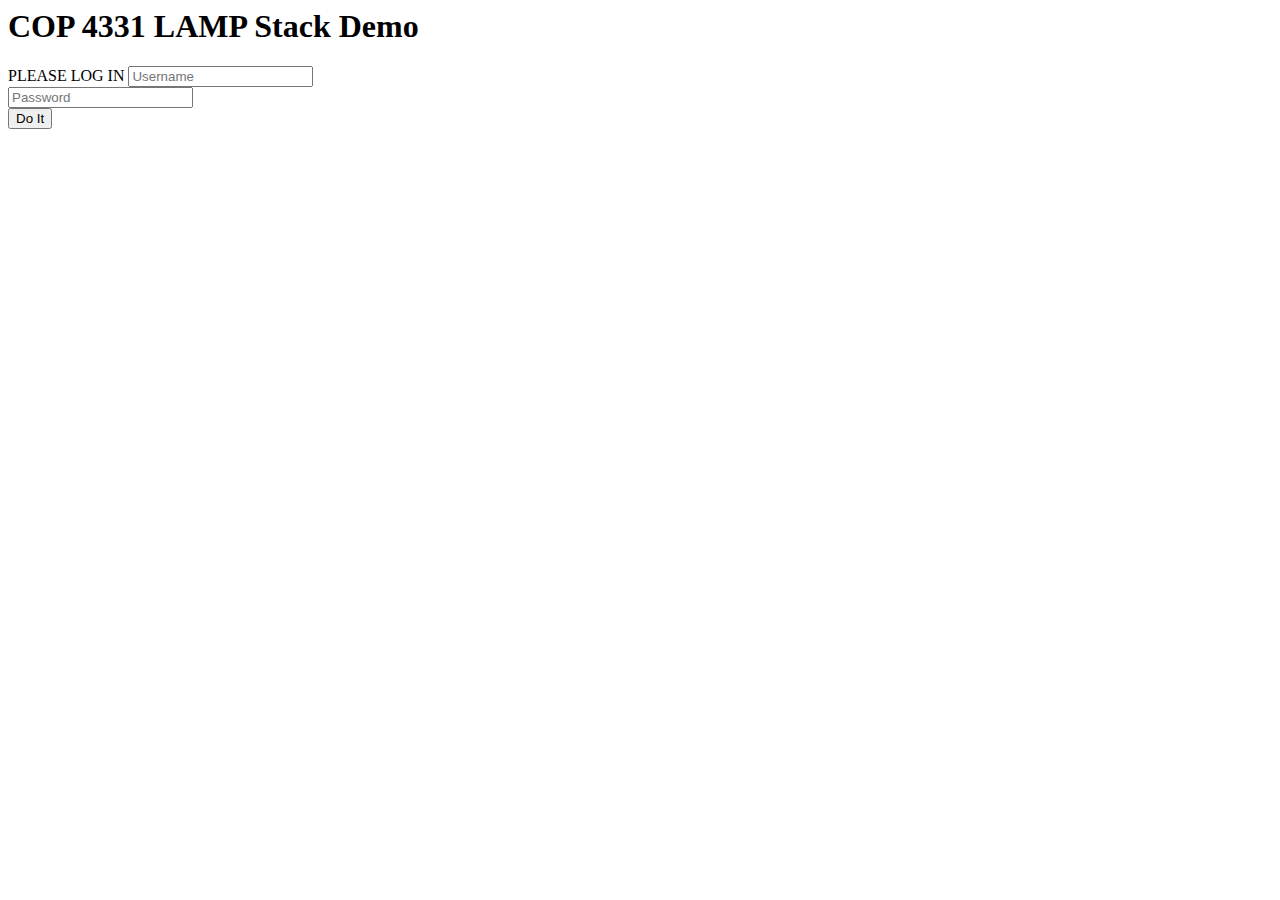
==== index.html @ 49a8f76b "Move files to root" ====
<html>
<head>
	<title>COP 4331 LAMP Stack Demo</title>
	<script type="text/javascript" src="js/md5.js"></script>
	<script type="text/javascript" src="js/code.js"></script>
    <link href="css/styles.css" rel="stylesheet">	
    <link href="https://fonts.googleapis.com/css?family=Ubuntu" rel="stylesheet">
</head>
<body>

<h1 id="title">COP 4331 LAMP Stack Demo</h1>

<div id="loginDiv">
	<span id="inner-title">PLEASE LOG IN</span>
	<input type="text" id="loginName" placeholder="Username" /><br />
	<input type="password" id="loginPassword" placeholder="Password"/><br />
	<button type="button" id="loginButton" class="buttons" onclick="doLogin();"> Do It </button>
	<span id="loginResult"></span>
</div>

</body>
</html>
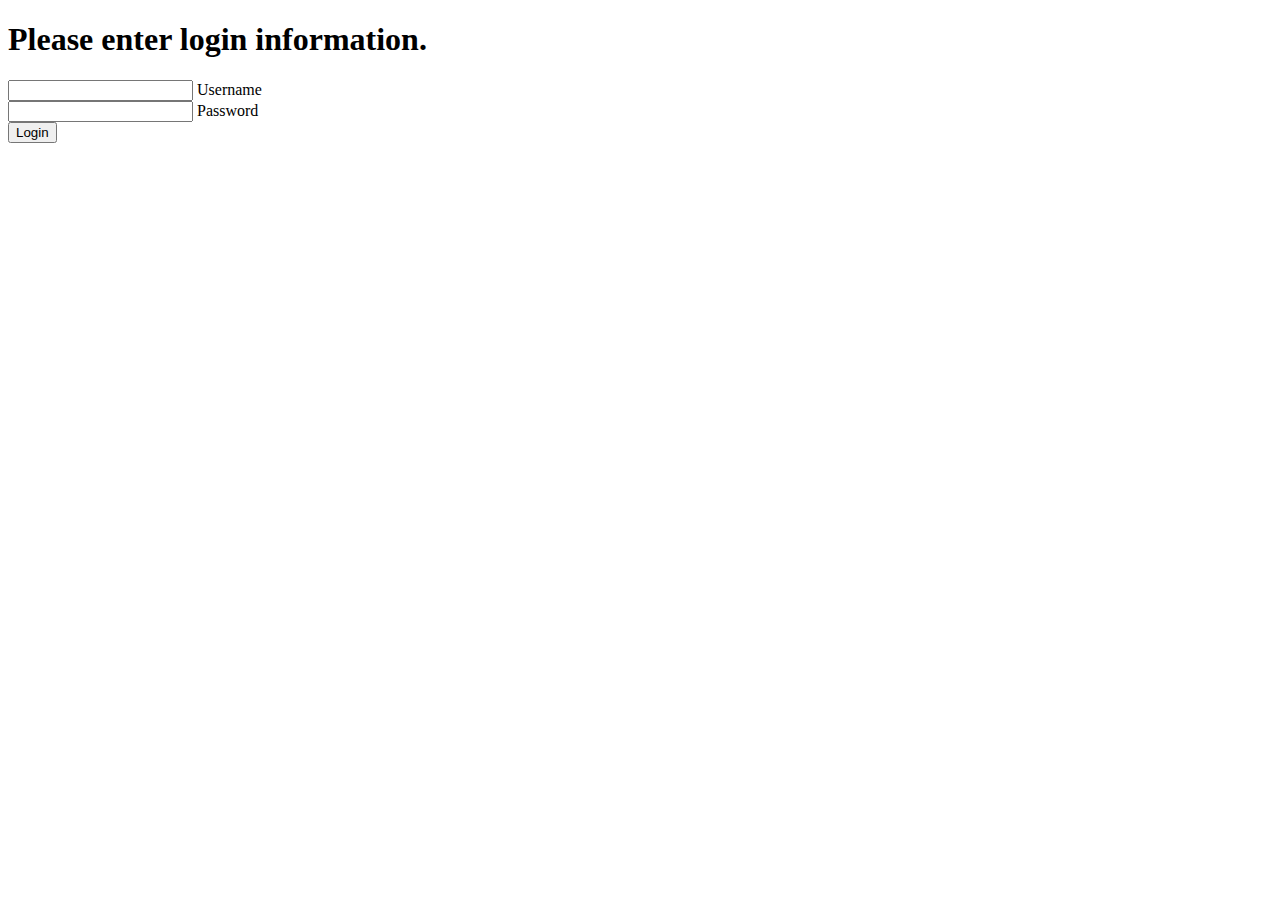
==== commit f3c8e098: "Update index.html" ====
--- a/index.html
+++ b/index.html
@@ -1,22 +1,30 @@
-<html>
-<head>
-	<title>COP 4331 LAMP Stack Demo</title>
-	<script type="text/javascript" src="js/md5.js"></script>
-	<script type="text/javascript" src="js/code.js"></script>
-    <link href="css/styles.css" rel="stylesheet">	
-    <link href="https://fonts.googleapis.com/css?family=Ubuntu" rel="stylesheet">
-</head>
-<body>
+<!DOCTYPE html>
 
-<h1 id="title">COP 4331 LAMP Stack Demo</h1>
+<html lang="en" dir="ltr">
+  <head>
+    <meta charset="utf-8">
+    <title>E</title>
+    <link rel="stylesheet" href="style.css">
+  </head>
+  <body>
+    <div class="center">
+      <h1>Please enter login information.</h1>
+      <form method="post">
+        <div class="txt_field">
+          <input type="text" required>
+          <span></span>
+          <label>Username</label>
+        </div>
+        <div class="txt_field">
+          <input type="password" required>
+          <span></span>
+          <label>Password</label>
+        </div>
+        <input type="submit" value="Login">
+        </div>
+      </form>
+    </div>
 
-<div id="loginDiv">
-	<span id="inner-title">PLEASE LOG IN</span>
-	<input type="text" id="loginName" placeholder="Username" /><br />
-	<input type="password" id="loginPassword" placeholder="Password"/><br />
-	<button type="button" id="loginButton" class="buttons" onclick="doLogin();"> Do It </button>
-	<span id="loginResult"></span>
-</div>
+  </body>
+</html>
 
-</body>
-</html>
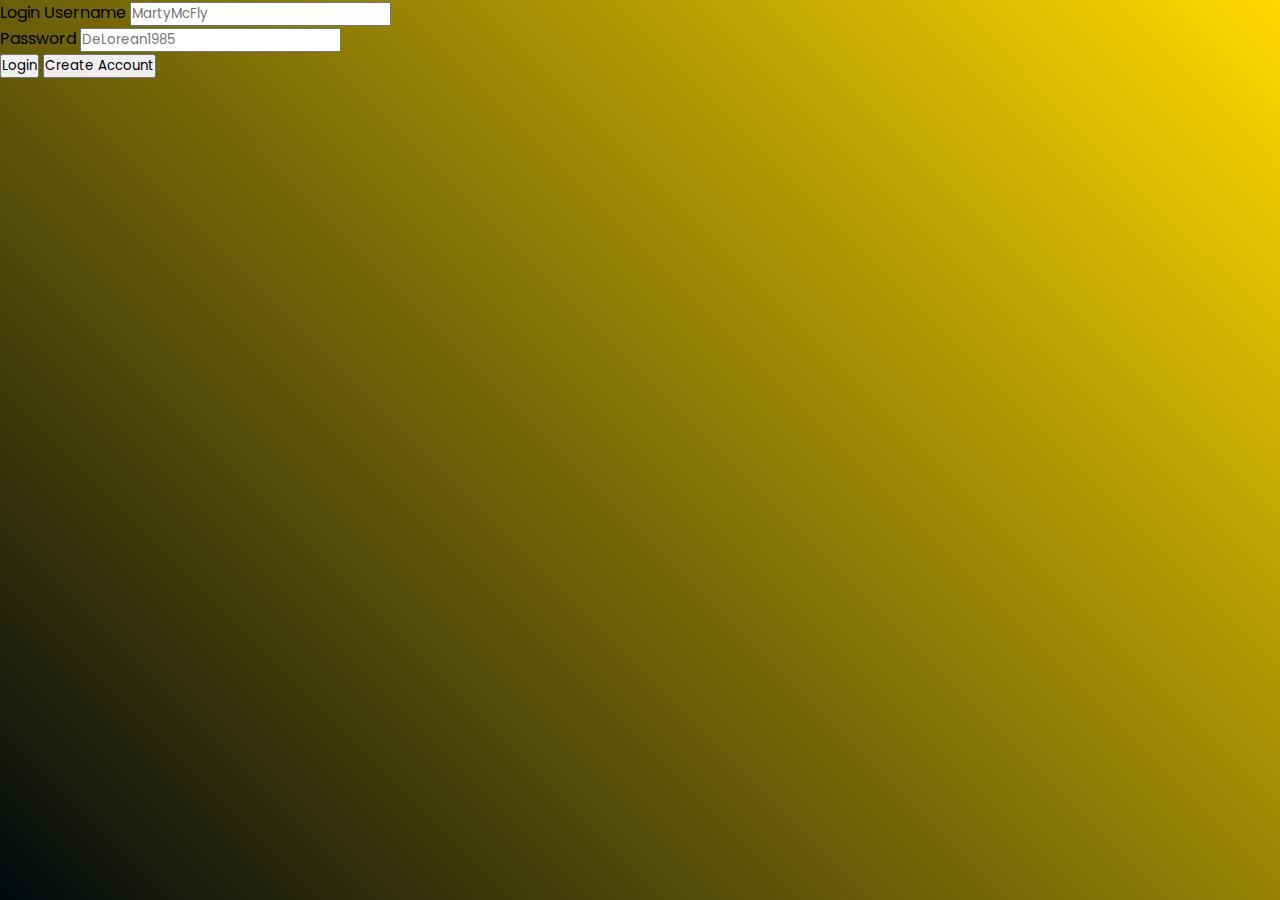
==== commit d1afae65: "Update index.html" ====
--- a/index.html
+++ b/index.html
@@ -1,30 +1,26 @@
 <!DOCTYPE html>
 
-<html lang="en" dir="ltr">
+<html>
   <head>
-    <meta charset="utf-8">
-    <title>E</title>
-    <link rel="stylesheet" href="style.css">
+    <title>Login</title>
+    <script type="text/javascript" src="js/code.js"></script>
+    <link href="css/style.css" rel="stylesheet">
   </head>
   <body>
-    <div class="center">
-      <h1>Please enter login information.</h1>
-      <form method="post">
-        <div class="txt_field">
-          <input type="text" required>
-          <span></span>
-          <label>Username</label>
-        </div>
-        <div class="txt_field">
-          <input type="password" required>
-          <span></span>
-          <label>Password</label>
-        </div>
-        <input type="submit" value="Login">
-        </div>
-      </form>
-    </div>
-
+  
+<div id="loginDiv">
+	<span id="inner-title">Login</span>
+  <label for="username">Username</label>
+	<input type="text" id="loginName" placeholder="MartyMcFly" /><br />
+	<label for="password">Password</label>
+  <input type="password" id="loginPassword" placeholder="DeLorean1985"/><br />
+	<button type="button" id="loginButton" class="buttons" onclick="doLogin();"> Login </button>
+  
+  
+	<button type="button" id="registerButton" class="buttons" onclick="register();"> Create Account </button>
+	<span id="loginResult"></span>
+ 
+</div>
   </body>
 </html>
 
--- a/css/style.css
+++ b/css/style.css
@@ -0,0 +1,114 @@
+@import url('https://fonts.googleapis.com/css2?family=Noto+Sans:wght@700&family=Poppins:wght@400;500;600&display=swap');
+*{
+  margin: 0;
+  padding: 0;
+  box-sizing: border-box;
+  font-family: "Poppins", sans-serif;
+}
+body{
+  margin: 0;
+  padding: 0;
+  background: linear-gradient(45deg,#02090e, #ffd900);
+  height: 100vh;
+  overflow: hidden;
+}
+.center{
+  position: absolute;
+  top: 50%;
+  left: 50%;
+  transform: translate(-50%, -50%);
+  height: 350px;
+  width: 550px;
+  background: white;
+  border-radius: 7px;
+  box-shadow: 10px 10px 15px rgba(255, 255, 255, 0.05);
+}
+.center h1{
+  text-align: center;
+  padding: 20px 0;
+  border-bottom: 1px solid silver;
+}
+.center form{
+  padding: 0 40px;
+  box-sizing: border-box;
+}
+form .txt_field{
+  position: relative;
+  border-bottom: 2px solid #adadad;
+  margin: 30px 0;
+}
+.txt_field input{
+  width: 100%;
+  padding: 0 5px;
+  height: 40px;
+  font-size: 16px;
+  border: none;
+  background: none;
+  outline: none;
+}
+.txt_field label{
+  position: absolute;
+  top: 50%;
+  left: 5px;
+  color: #adadad;
+  transform: translateY(-50%);
+  font-size: 16px;
+  pointer-events: none;
+  transition: .5s;
+}
+.txt_field span::before{
+  content: '';
+  position: absolute;
+  top: 40px;
+  left: 0;
+  width: 0%;
+  height: 2px;
+  background: #000000;
+  transition: .5s;
+}
+.txt_field input:focus ~ label,
+.txt_field input:valid ~ label{
+  top: -5px;
+  color: #000000d8;
+}
+.txt_field input:focus ~ span::before,
+.txt_field input:valid ~ span::before{
+  width: 100%;
+}
+.pass{
+  margin: -5px 0 20px 5px;
+  color: #a6a6a6;
+  cursor: pointer;
+}
+.pass:hover{
+  text-decoration: underline;
+}
+input[type="submit"]{
+  width: 100%;
+  height: 50px;
+  border: 1px solid;
+  background: #000000;
+  border-radius: 7px;
+  font-size: 18px;
+  color: #e9f4fb;
+  font-weight: 700;
+  cursor: pointer;
+  outline: none;
+}
+input[type="submit"]:hover{
+  border-color: #2691d9;
+  transition: .5s;
+}
+.signup_link{
+  margin: 30px 0;
+  text-align: center;
+  font-size: 16px;
+  color: #666666;
+}
+.signup_link a{
+  color: #2691d9;
+  text-decoration: none;
+}
+.signup_link a:hover{
+  text-decoration: underline;
+}
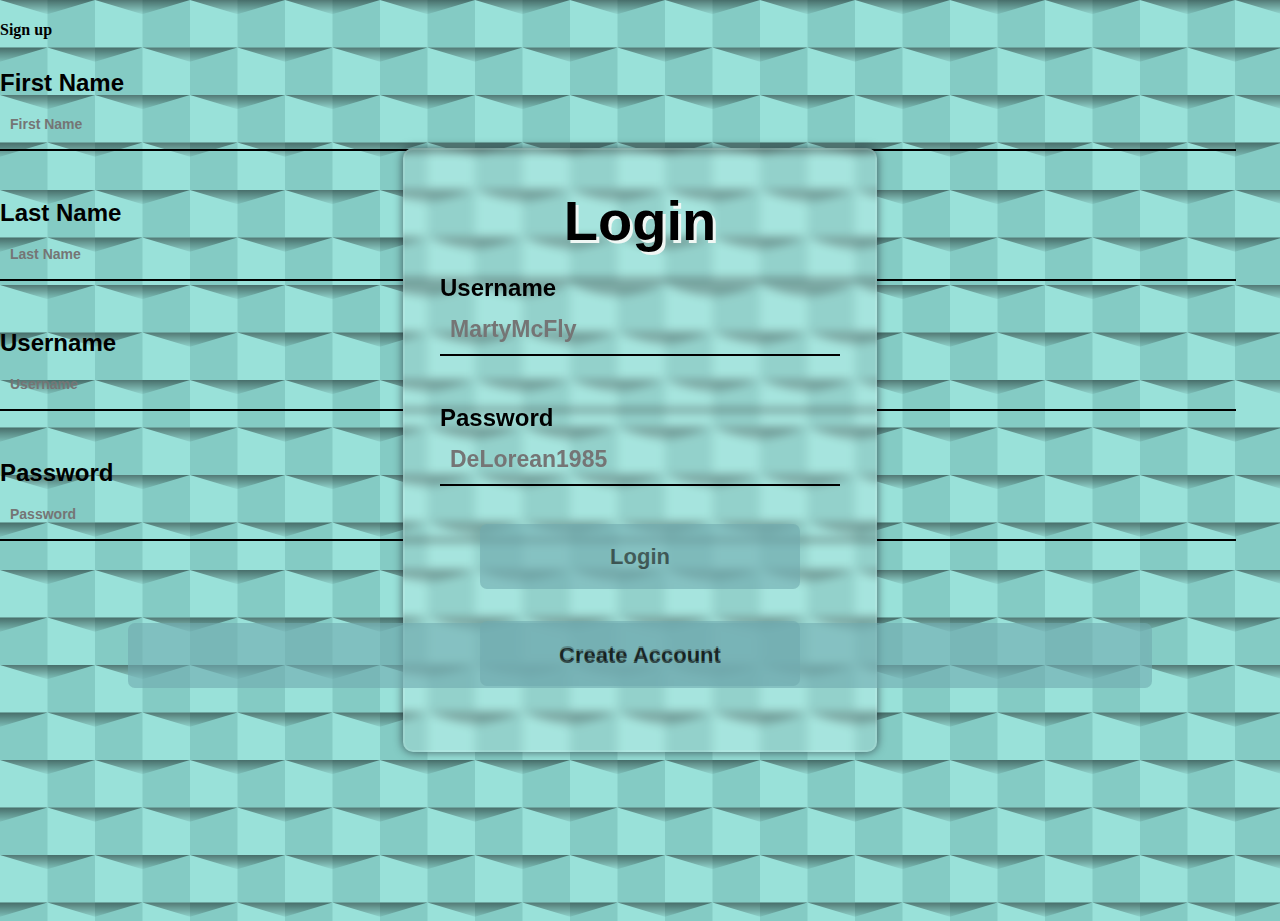
==== commit 873ea362: "Update index.html" ====
--- a/index.html
+++ b/index.html
@@ -15,12 +15,55 @@
 	<label for="password">Password</label>
   <input type="password" id="loginPassword" placeholder="DeLorean1985"/><br />
 	<button type="button" id="loginButton" class="buttons" onclick="doLogin();"> Login </button>
-  
-  
-	<button type="button" id="registerButton" class="buttons" onclick="register();"> Create Account </button>
-	<span id="loginResult"></span>
- 
+  <button type="button" id="registerButton" class="buttons" onclick=""> Create Account </button>
+  <span id="loginResult"></span>
+</div>
+
+
+<div class="modal fade" id="modalRegisterForm" tabindex="-1" role="dialog" aria-labelledby="myModalLabel"
+  aria-hidden="true">
+  <div class="modal-dialog" role="document">
+    <div class="modal-content">
+      <div class="modal-header text-center">
+        <h4 class="modal-title w-100 font-weight-bold">Sign up</h4>
+      </div>
+        
+        
+        <div class="modal-body mx-3">
+        <div class="md-form mb-5">
+          <i class="fas fa-user prefix grey-text"></i>
+          <label data-error="wrong" data-success="right" for="orangeForm-name">First Name</label>
+          <input type="text" id="firstName" placeholder="First Name" /><br />
+        </div>
+        
+        <div class="modal-body mx-3"> 
+        <div class="md-form mb-5">
+          <i class="fas fa-user prefix grey-text"></i>
+          <label data-error="wrong" data-success="right" for="orangeForm-name">Last Name</label>
+          <input type="text" id="lastName" placeholder="Last Name" /><br />
+        </div>
+      
+       <div class="modal-body mx-3">
+        <div class="md-form mb-5">
+          <i class="fas fa-user prefix grey-text"></i>
+          <label data-error="wrong" data-success="right" for="orangeForm-name">Username</label>
+          <input type="text" id="registerName" placeholder="Username" /><br />
+        </div>
+        
+
+        <div class="md-form mb-4">
+          <i class="fas fa-lock prefix grey-text"></i>
+          <label data-error="wrong" data-success="right" for="orangeForm-pass">Password</label>
+          <input type="password" id="registerPassword" placeholder="Password"/><br />
+        </div>
+
+      </div>
+      <div class="modal-footer d-flex justify-content-center">
+        <button type="button" id="registerButton" class="buttons" onclick="register();"> Create Account </button>
+        <span id="registerResult"></span>
+      </div>
+    </div>
+  </div>
 </div>
   </body>
 </html>
-
--- a/css/style.css
+++ b/css/style.css
@@ -1,92 +1,191 @@
-@import url('https://fonts.googleapis.com/css2?family=Noto+Sans:wght@700&family=Poppins:wght@400;500;600&display=swap');
-*{
+body 
+{
   margin: 0;
   padding: 0;
-  box-sizing: border-box;
-  font-family: "Poppins", sans-serif;
-}
-body{
-  margin: 0;
-  padding: 0;
-  background: linear-gradient(45deg,#02090e, #ffd900);
+  background-color: #99E1D9;
+  background-image: url("data:image/svg+xml,%3Csvg xmlns='http://www.w3.org/2000/svg' width='95' height='95' viewBox='0 0 200 200'%3E%3Cdefs%3E%3ClinearGradient id='a' gradientUnits='userSpaceOnUse' x1='100' y1='33' x2='100' y2='-3'%3E%3Cstop offset='0' stop-color='%23000' stop-opacity='0'/%3E%3Cstop offset='1' stop-color='%23000' stop-opacity='1'/%3E%3C/linearGradient%3E%3ClinearGradient id='b' gradientUnits='userSpaceOnUse' x1='100' y1='135' x2='100' y2='97'%3E%3Cstop offset='0' stop-color='%23000' stop-opacity='0'/%3E%3Cstop offset='1' stop-color='%23000' stop-opacity='1'/%3E%3C/linearGradient%3E%3C/defs%3E%3Cg fill='%2376bdb6' fill-opacity='0.6'%3E%3Crect x='100' width='100' height='100'/%3E%3Crect y='100' width='100' height='100'/%3E%3C/g%3E%3Cg fill-opacity='0.5'%3E%3Cpolygon fill='url(%23a)' points='100 30 0 0 200 0'/%3E%3Cpolygon fill='url(%23b)' points='100 100 0 130 0 100 200 100 200 130'/%3E%3C/g%3E%3C/svg%3E");
   height: 100vh;
   overflow: hidden;
 }
-.center{
+
+#title 
+{
+    font-size: 40px;
+    width: 100%;
+    margin: 1% 1%;
+    text-align: center;
+    font-family: "Poppins", sans-serif;
+    color: #FFFFFF;
+}
+
+#loginDiv
+{
+  height: 500px;
+  width: 400px;
+  background-color: rgba(255,255,255,0.13);
   position: absolute;
+  transform: translate(-50%,-50%);
   top: 50%;
   left: 50%;
-  transform: translate(-50%, -50%);
-  height: 350px;
-  width: 550px;
-  background: white;
+  border-radius: 10px;
+  backdrop-filter: blur(5px);
+  border: 2px solid rgba(255,255,255,0.1);
+  box-shadow: 0 0 10px rgba(8,7,16,0.6);
+  padding: 50px 35px;
+}
+
+#loggedInDiv
+{
+    font-size: 15px;
+    width: 17%;
+    margin-left: 71.5%;
+    padding: 0px;
+    background-color: #FFFFFF;
+}
+
+#accessUIDiv
+{
+    font-size: 30px;
+    width: 70%;
+    margin-left: 15%;
+    padding: 25px;
+    background-color: #000000;
+}
+
+.buttons
+{
+  width: 80%;
+  height: 65px;
+  border: none;
+  margin-left: 10%;
+  margin-top: 5%;
+  margin-bottom: 3%;
+  background: #70abaf;
   border-radius: 7px;
-  box-shadow: 10px 10px 15px rgba(255, 255, 255, 0.05);
-}
-.center h1{
-  text-align: center;
-  padding: 20px 0;
-  border-bottom: 1px solid silver;
-}
-.center form{
-  padding: 0 40px;
-  box-sizing: border-box;
-}
-form .txt_field{
-  position: relative;
-  border-bottom: 2px solid #adadad;
-  margin: 30px 0;
-}
-.txt_field input{
-  width: 100%;
-  padding: 0 5px;
-  height: 40px;
+  font-size: 22px;
+  color: #000000;
+  font-weight: bold;
+  cursor: pointer;
+  outline: none;
+  opacity: 0.6;
+  transition: 0.3s;
+}
+
+.buttons:hover{
+  opacity: 1;
+  transition: .5s;
+}
+
+#loginName
+{
+	font-size: 23px;
+}
+#loginPassword
+{
+	font-size: 23px;
+}
+#searchText
+{
+	font-size: 30px;
+}
+#colorText
+{
+	font-size: 30px;
+}
+#accountText
+{
   font-size: 16px;
+}
+#passwordText
+{
+  font-size: 16px;
+}
+
+label {
+  display: block;
+  margin-top: 30px;
+  margin-bottom: 2px;
+  font-size: 24px;
+  font-weight: bold;
+  font-family: "Poppins", sans-serif;
+}
+
+input[type="text"]{
   border: none;
-  background: none;
-  outline: none;
-}
-.txt_field label{
-  position: absolute;
-  top: 50%;
-  left: 5px;
-  color: #adadad;
-  transform: translateY(-50%);
-  font-size: 16px;
-  pointer-events: none;
-  transition: .5s;
-}
-.txt_field span::before{
-  content: '';
-  position: absolute;
-  top: 40px;
-  left: 0;
-  width: 0%;
-  height: 2px;
-  background: #000000;
-  transition: .5s;
-}
-.txt_field input:focus ~ label,
-.txt_field input:valid ~ label{
-  top: -5px;
-  color: #000000d8;
-}
-.txt_field input:focus ~ span::before,
-.txt_field input:valid ~ span::before{
-  width: 100%;
-}
-.pass{
-  margin: -5px 0 20px 5px;
-  color: #a6a6a6;
-  cursor: pointer;
-}
-.pass:hover{
-  text-decoration: underline;
-}
-input[type="submit"]{
-  width: 100%;
+  border-bottom: 2px solid black;
+  display: block;
+  height: 50px;
+  width: 95%;
+  background-color: transparent;
+  padding: 0 10px;
+  margin-top: 0px;
+  font-size: 14px;
+  font-weight: bold;
+  font-family: "Poppins", sans-serif;
+}
+
+input[type="password"]{
+  border: none;
+  border-bottom: 2px solid black;
+  display: block;
+  height: 50px;
+  width: 95%;
+  background-color: transparent;
+  padding: 0 10px;
+  margin-top: 0px;
+  font-size: 14px;
+  font-weight: bold;
+  font-family: "Poppins", sans-serif;
+}
+
+#inner-title{
+    display: inline-block;
+    font-size: 56px;
+    font-weight: bold;
+    line-height: 42px;
+    text-align: center;
+    text-shadow: 3px 3px #f0f7f4;
+    width: 90%;
+    margin-left: 5%;
+    margin-bottom: 0%;
+    font-family: "Poppins", sans-serif;
+    color: #000000;
+}
+
+#register-title{
+    display: inline-block;
+    font-size: 1.5em;
+    width: 40%;
+    text-align: center;
+    margin-left: 5%;
+    margin-bottom: 2%;
+    font-family: "Poppins", sans-serif;
+    color: #000000;
+}
+
+#loginResult{
+    display: inline-block;
+    font-size: 0.8em;
+    width: 90%;
+    text-align: center;
+    margin-left: 5%;
+    margin-bottom: 2%;
+    font-family: "Poppins", sans-serif;
+    color: #95060a;
+}
+
+#userName{
+    display: inline-block;
+    width: 80%;
+    margin-left: 10%;
+    text-align: center;
+}
+
+#logoutButton{
+  width: 60%;
   height: 50px;
   border: 1px solid;
+  margin-left: 20%;
   background: #000000;
   border-radius: 7px;
   font-size: 18px;
@@ -95,20 +194,27 @@
   cursor: pointer;
   outline: none;
 }
-input[type="submit"]:hover{
-  border-color: #2691d9;
-  transition: .5s;
-}
-.signup_link{
-  margin: 30px 0;
-  text-align: center;
-  font-size: 16px;
-  color: #666666;
-}
-.signup_link a{
-  color: #2691d9;
-  text-decoration: none;
-}
-.signup_link a:hover{
-  text-decoration: underline;
-}
+
+select{
+    width: 30%;
+    margin-left: 35%;
+    margin-top: 2%;
+    font-size: 0.75em;
+    font-family: "Poppins", sans-serif;
+}
+
+#contactSearchResult{
+    color: #9f00bf;
+}
+
+#contactAddResult{
+    display: inline-block;
+    font-size: 0.8em;
+    width: 90%;
+    text-align: center;
+    margin-left: 5%;
+    margin-top: 2%;
+    margin-bottom: 1%;
+    font-family: "Poppins", sans-serif;
+    color: #95060a;
+}
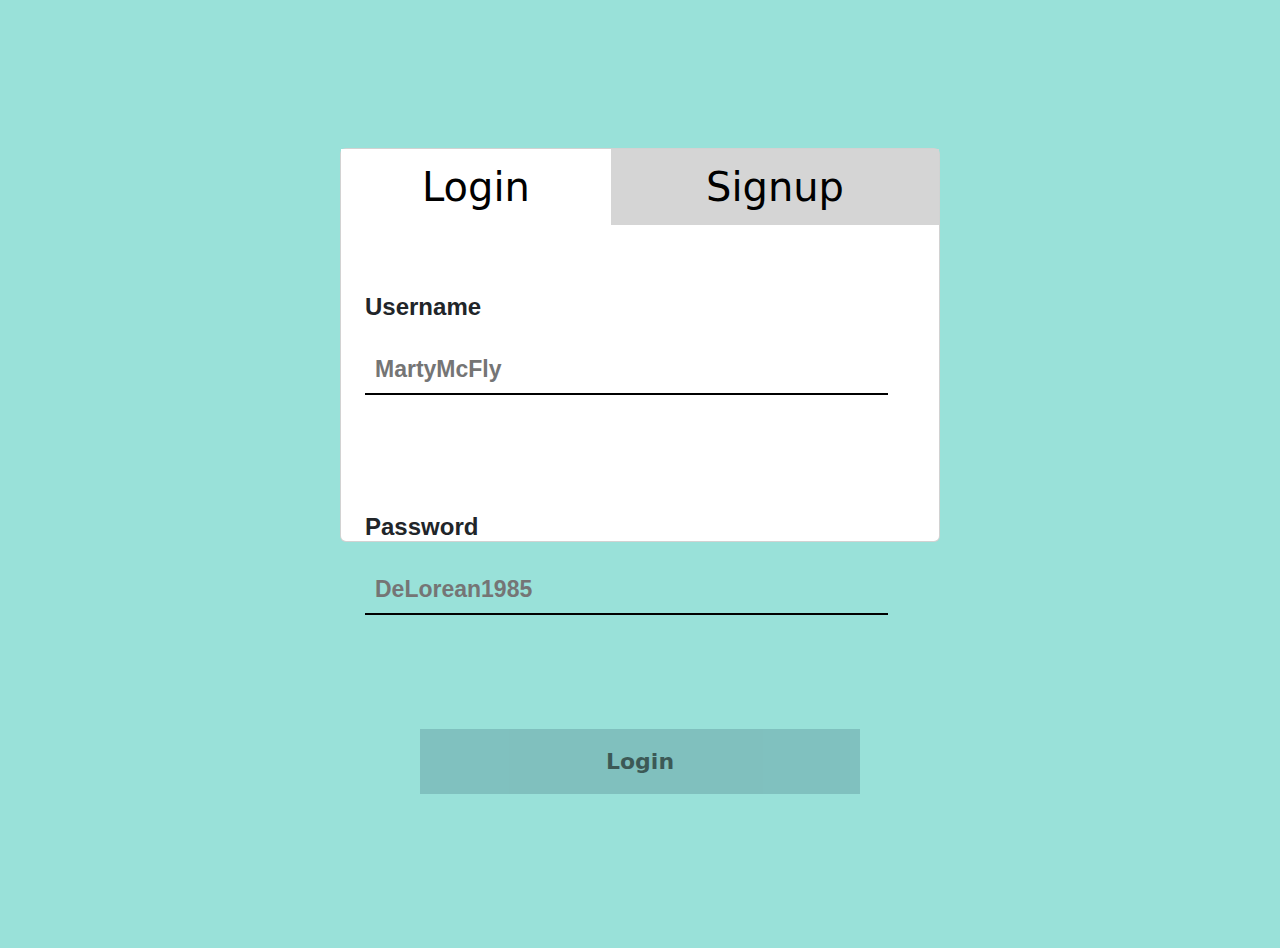
==== commit 682bf208: "layout changes" ====
--- a/index.html
+++ b/index.html
@@ -4,9 +4,23 @@
   <head>
     <title>Login</title>
     <script type="text/javascript" src="js/code.js"></script>
+    <!-- CSS only -->
+    <link href="https://cdn.jsdelivr.net/npm/bootstrap@5.2.0-beta1/dist/css/bootstrap.min.css" rel="stylesheet" integrity="sha384-0evHe/X+R7YkIZDRvuzKMRqM+OrBnVFBL6DOitfPri4tjfHxaWutUpFmBp4vmVor" crossorigin="anonymous">
     <link href="css/style.css" rel="stylesheet">
+    <link href="https://cdn.jsdelivr.net/npm/bootstrap@5.0.0-alpha1/dist/css/bootstrap.min.css" rel="stylesheet">
+    <script type='text/javascript' src="https://cdnjs.cloudflare.com/ajax/libs/jquery/3.2.1/jquery.min.js"></script>
+    <link href="https://cdn.jsdelivr.net/npm/bootstrap@5.0.0-alpha1/dist/css/bootstrap.min.css" rel="stylesheet">
   </head>
   <body>
+  
+  
+  <!--
+  
+  
+<div id="buttonDiv">
+  <button type="button" id="loginButton" class="button2" onclick="showDiv2()"> Login </button>
+  <button type="button" id="registerButton" class="button3" onclick="showDiv()"> Create Account </button>
+</div>  
   
 <div id="loginDiv">
 	<span id="inner-title">Login</span>
@@ -15,17 +29,18 @@
 	<label for="password">Password</label>
   <input type="password" id="loginPassword" placeholder="DeLorean1985"/><br />
 	<button type="button" id="loginButton" class="buttons" onclick="doLogin();"> Login </button>
-  <button type="button" id="registerButton" class="buttons" onclick=""> Create Account </button>
+
   <span id="loginResult"></span>
 </div>
 
 
+
 <div class="modal fade" id="modalRegisterForm" tabindex="-1" role="dialog" aria-labelledby="myModalLabel"
-  aria-hidden="true">
+  aria-hidden="true" style="display:none;">
   <div class="modal-dialog" role="document">
     <div class="modal-content">
       <div class="modal-header text-center">
-        <h4 class="modal-title w-100 font-weight-bold">Sign up</h4>
+        <span id="inner-title">Sign Up</span>
       </div>
         
         
@@ -65,5 +80,99 @@
     </div>
   </div>
 </div>
+
+
+-->
+
+<div class="d-flex justify-content-center align-items-center mt-5">
+
+
+        <div class="card">
+
+            <ul class="nav nav-pills mb-3" id="pills-tab" role="tablist">
+                <li class="nav-item text-center">
+                  <a class="nav-link active btl" id="pills-home-tab" data-toggle="pill" href="#pills-home" role="tab" aria-controls="pills-home" aria-selected="true">Login</a>
+                </li>
+                <li class="nav-item text-center">
+                  <a class="nav-link btr" id="pills-profile-tab" data-toggle="pill" href="#pills-profile" role="tab" aria-controls="pills-profile" aria-selected="false">Signup</a>
+                </li>
+               
+              </ul>
+              <div class="tab-content" id="pills-tabContent">
+                <div class="tab-pane fade show active" id="pills-home" role="tabpanel" aria-labelledby="pills-home-tab">
+                  
+                  <div class="form px-4 pt-5">
+
+
+                    <label for="username">Username</label>
+                  	<input type="logintext" id="loginName" placeholder="MartyMcFly" /><br />
+                  	<label for="password">Password</label>
+                    <input type="password" id="loginPassword" placeholder="DeLorean1985"/><br />
+                  	<button type="button" id="loginButton" class="loginbutton" onclick="doLogin();"> Login </button>
+                  
+                    <span id="loginResult"></span>
+
+                  </div>
+
+
+
+                </div>
+                <div class="tab-pane fade" id="pills-profile" role="tabpanel" aria-labelledby="pills-profile-tab">
+                  
+
+                  <div class="form px-4">
+
+                    <div class="modal-body mx-3">
+      
+                      <i class="fas fa-user prefix grey-text"></i>
+                      <label data-error="wrong" data-success="right" for="orangeForm-name">First Name</label>
+                      <input type="text" id="firstName" placeholder="First Name" /><br />
+                    
+                    
+                   
+                      <i class="fas fa-user prefix grey-text"></i>
+                      <label data-error="wrong" data-success="right" for="orangeForm-name">Last Name</label>
+                      <input type="text" id="lastName" placeholder="Last Name" /><br />
+                  
+                  
+                   
+                      <i class="fas fa-user prefix grey-text"></i>
+                      <label data-error="wrong" data-success="right" for="orangeForm-name">Username</label>
+                      <input type="text" id="registerName" placeholder="Username" /><br />
+                
+                    
+            
+                  
+                      <i class="fas fa-lock prefix grey-text"></i>
+                      <label data-error="wrong" data-success="right" for="orangeForm-pass">Password</label>
+                      <input type="password" id="registerPassword" placeholder="Password"/><br />
+      
+
+      </div>
+      <div class="modal-footer d-flex justify-content-center">
+        <button type="button" id="registerButton" class="buttons" onclick="register();"> Create Account </button>
+        <span id="registerResult"></span>
+                    
+
+                  </div>
+
+
+
+                </div>
+                
+               </div>
+            
+          
+          
+
+        </div>
+        
+
+      </div>
+
+
+
+
+<script type='text/javascript' src="https://cdn.jsdelivr.net/npm/bootstrap@5.0.0-alpha1/dist/js/bootstrap.bundle.min.js"></script>
   </body>
-</html>
+</html>--- a/css/style.css
+++ b/css/style.css
@@ -2,10 +2,14 @@
 {
   margin: 0;
   padding: 0;
-  background-color: #99E1D9;
-  background-image: url("data:image/svg+xml,%3Csvg xmlns='http://www.w3.org/2000/svg' width='95' height='95' viewBox='0 0 200 200'%3E%3Cdefs%3E%3ClinearGradient id='a' gradientUnits='userSpaceOnUse' x1='100' y1='33' x2='100' y2='-3'%3E%3Cstop offset='0' stop-color='%23000' stop-opacity='0'/%3E%3Cstop offset='1' stop-color='%23000' stop-opacity='1'/%3E%3C/linearGradient%3E%3ClinearGradient id='b' gradientUnits='userSpaceOnUse' x1='100' y1='135' x2='100' y2='97'%3E%3Cstop offset='0' stop-color='%23000' stop-opacity='0'/%3E%3Cstop offset='1' stop-color='%23000' stop-opacity='1'/%3E%3C/linearGradient%3E%3C/defs%3E%3Cg fill='%2376bdb6' fill-opacity='0.6'%3E%3Crect x='100' width='100' height='100'/%3E%3Crect y='100' width='100' height='100'/%3E%3C/g%3E%3Cg fill-opacity='0.5'%3E%3Cpolygon fill='url(%23a)' points='100 30 0 0 200 0'/%3E%3Cpolygon fill='url(%23b)' points='100 100 0 130 0 100 200 100 200 130'/%3E%3C/g%3E%3C/svg%3E");
+  background-color: #99E1D9 !important;
+  /*background-image: url("data:image/svg+xml,%3Csvg xmlns='http://www.w3.org/2000/svg' width='95' height='95' viewBox='0 0 200 200'%3E%3Cdefs%3E%3ClinearGradient id='a' gradientUnits='userSpaceOnUse' x1='100' y1='33' x2='100' y2='-3'%3E%3Cstop offset='0' stop-color='%23000' stop-opacity='0'/%3E%3Cstop offset='1' stop-color='%23000' stop-opacity='1'/%3E%3C/linearGradient%3E%3ClinearGradient id='b' gradientUnits='userSpaceOnUse' x1='100' y1='135' x2='100' y2='97'%3E%3Cstop offset='0' stop-color='%23000' stop-opacity='0'/%3E%3Cstop offset='1' stop-color='%23000' stop-opacity='1'/%3E%3C/linearGradient%3E%3C/defs%3E%3Cg fill='%2376bdb6' fill-opacity='0.6'%3E%3Crect x='100' width='100' height='100'/%3E%3Crect y='100' width='100' height='100'/%3E%3C/g%3E%3Cg fill-opacity='0.5'%3E%3Cpolygon fill='url(%23a)' points='100 30 0 0 200 0'/%3E%3Cpolygon fill='url(%23b)' points='100 100 0 130 0 100 200 100 200 130'/%3E%3C/g%3E%3C/svg%3E");*/
   height: 100vh;
   overflow: hidden;
+}
+
+a { 
+color: blue; 
 }
 
 #title 
@@ -18,38 +22,60 @@
     color: #FFFFFF;
 }
 
+#contact-page a {
+   color: red;
+}
+
 #loginDiv
 {
-  height: 500px;
+  height: 400px;
   width: 400px;
-  background-color: rgba(255,255,255,0.13);
+  background-color: rgba(255,255,255);
+  position: absolute;
+  transform: translate(-50%,-50%);
+  top: 40.6%;
+  left: 50%;
+  border-radius: 0px;
+  border: 2px solid rgba(255,255,255,0.1);
+  padding: 50px 35px;
+}
+
+#loggedInDiv
+{
+    font-size: 15px;
+    width: 16%;
+    margin-left: 80.5%;
+    padding: 0px;
+}
+
+#modalRegisterForm
+{
+  height: 650px;
+  width: 400px;
+  background-color: rgba(255,255,255);
   position: absolute;
   transform: translate(-50%,-50%);
   top: 50%;
   left: 50%;
-  border-radius: 10px;
-  backdrop-filter: blur(5px);
+  border-radius: 0px;
   border: 2px solid rgba(255,255,255,0.1);
-  box-shadow: 0 0 10px rgba(8,7,16,0.6);
+  
   padding: 50px 35px;
 }
 
-#loggedInDiv
-{
-    font-size: 15px;
-    width: 17%;
-    margin-left: 71.5%;
-    padding: 0px;
-    background-color: #FFFFFF;
-}
-
 #accessUIDiv
 {
-    font-size: 30px;
-    width: 70%;
-    margin-left: 15%;
-    padding: 25px;
-    background-color: #000000;
+  height: 800px;
+  width: 800px;
+  background-color: rgba(255,255,255);
+  position: absolute;
+  transform: translate(-50%,-50%);
+  top: 40.6%;
+  left: 50%;
+  border-radius: 0px;
+  border: 2px solid rgba(255,255,255,0.1);
+  
+  padding: 50px 35px;
 }
 
 .buttons
@@ -60,8 +86,8 @@
   margin-left: 10%;
   margin-top: 5%;
   margin-bottom: 3%;
-  background: #70abaf;
-  border-radius: 7px;
+  background: #70abad;
+  border-radius: 0px;
   font-size: 22px;
   color: #000000;
   font-weight: bold;
@@ -71,19 +97,155 @@
   transition: 0.3s;
 }
 
+
+.loginbutton
+{
+  width: 80%;
+  height: 65px;
+  border: none;
+  margin-left: 10%;
+  margin-top: 90px !important;
+  margin-bottom: 0%;
+  background: #70abad;
+  border-radius: 0px;
+  font-size: 22px;
+  color: #000000;
+  font-weight: bold;
+  cursor: pointer;
+  outline: none;
+  opacity: 0.6;
+  transition: 0.3s;
+}
+.contactbutton
+{
+  margin-left: 45px;
+  margin-right: 60px;
+  margin-top: 18px;
+  width: 240px; 
+  height: 50px;
+  border: none;
+  background: #70abad;
+  
+  font-size: 22px;
+  display: block;
+  opacity: 0.6;
+  transition: 0.3s;
+  float:left;
+}
+
+#contactList 
+{
+    font-size: 20px;
+    font-weight: bold;
+    width: 100%;
+    margin: 1% 1%;
+    text-align: left;
+    font-family: "Poppins", sans-serif;
+    color: #000000;
+}
+
+#contactSearchResult
+{
+    font-size: 20px;
+    font-weight: bold;
+    width: 100%;
+    margin: 1% 1%;
+    text-align: left;
+    font-family: "Poppins", sans-serif;
+    color: #000000;
+}
+
+#buttonDiv
+{
+  height: 875px;
+  width: 800px;
+  background-color: #99E1D9;
+  position: absolute;
+  transform: translate(-50%,-50%);
+  top: 50%;
+  left: 50%;
+  border-radius: 0px;
+  padding: 0px 0px;
+}
+
+.button2 {
+  margin-left: 163px;
+  width: 237.2px;
+  height: 65px;
+  border: none;
+  background: #FFFFFF;
+  
+  font-size: 22px;
+  display: block;
+  opacity: 0.6;
+  transition: 0.3s;
+  float:left;
+  }
+
+.button3 {
+  width: 237.2px;
+  height: 65px;
+  border: none;
+  background: #FFFFFF;
+  margin: 0 auto;
+  font-size: 22px;
+  display: block;
+  opacity: 0.6;
+  transition: 0.3s;
+  float:left;
+  }
+
+.button2:hover{
+  opacity: 1;
+  transition: .5s;
+}
+
+.button3:hover{
+  opacity: 1;
+  transition: .5s;
+}
+
+.loginbutton:hover{
+  opacity: 1;
+  transition: .5s;
+}
+
 .buttons:hover{
   opacity: 1;
   transition: .5s;
 }
 
+.contactbutton:hover{
+  opacity: 1;
+  transition: .5s;
+}
+
 #loginName
 {
+  margin-top: 18px;
 	font-size: 23px;
 }
 #loginPassword
 {
+  margin-top: 18px;
 	font-size: 23px;
 }
+#registerName
+{
+	font-size: 23px;
+}
+#registerPassword
+{
+	font-size: 23px;
+}
+#firstName
+{
+	font-size: 23px;
+}
+#lastName
+{
+	font-size: 23px;
+}
 #searchText
 {
 	font-size: 30px;
@@ -103,7 +265,7 @@
 
 label {
   display: block;
-  margin-top: 30px;
+  margin-top: 0px;
   margin-bottom: 2px;
   font-size: 24px;
   font-weight: bold;
@@ -123,6 +285,21 @@
   font-weight: bold;
   font-family: "Poppins", sans-serif;
 }
+
+input[type="logintext"]{
+  border: none;
+  border-bottom: 2px solid black;
+  display: block;
+  height: 50px;
+  width: 95%;
+  background-color: transparent;
+  padding: 0 10px;
+  margin-bottom: 90px;
+  font-size: 14px;
+  font-weight: bold;
+  font-family: "Poppins", sans-serif;
+}
+
 
 input[type="password"]{
   border: none;
@@ -182,15 +359,15 @@
 }
 
 #logoutButton{
-  width: 60%;
-  height: 50px;
+  width: 50%;
+  height: 30px;
   border: 1px solid;
-  margin-left: 20%;
+  margin-left: 26%;
   background: #000000;
   border-radius: 7px;
   font-size: 18px;
   color: #e9f4fb;
-  font-weight: 700;
+  /*font-weight: 700;*/
   cursor: pointer;
   outline: none;
 }
@@ -204,6 +381,7 @@
 }
 
 #contactSearchResult{
+    font-family: "Poppins", sans-serif;
     color: #9f00bf;
 }
 
@@ -218,3 +396,167 @@
     font-family: "Poppins", sans-serif;
     color: #95060a;
 }
+
+form.example input[type=text] {
+  padding: 10px;
+  font-size: 17px;
+  border: 1px solid grey;
+  float: left;
+  width: 330px;
+  background: #f1f1f1;
+}
+
+/* Style the submit button */
+form.example button {
+  float: left;
+  width: 10%;
+  padding: 15.5px;
+  background: #70abad;
+  color: white;
+  font-size: 17px;
+  border: 1px solid grey;
+  border-left: none; /* Prevent double borders */
+  cursor: pointer;
+  opacity: 0.6;
+  transition: 0.3s;
+}
+
+form.example button:hover {
+  opacity: 1;
+  transition: .5s;
+}
+
+
+.mkpopup {
+	display: none; /* Hidden by default */
+	position: fixed; /* Stay in place */
+	z-index: 99999999; /* Sit on top */
+	padding-top: 100px; /* Location of the box */
+	left: 0;
+	top: 0;
+	width: 100%; /* Full width */
+	height: 100%; /* Full height */
+	overflow: auto; /* Enable scroll if needed */
+	background-color: rgb(0,0,0); /* Fallback color */
+	background-color: rgba(0,0,0,0.4); /* Black w/ opacity */
+}
+/* Modal Content */
+.mkpopup-content {
+	background-color: #fefefe;
+	margin: auto;
+	padding: 20px;
+	border: 1px solid #888;
+	width: 100%;
+	max-width:700px;
+}
+/* The Close Button */
+.mkpopupclose {
+	color: #aaaaaa;
+	float: right;
+	font-size: 28px;
+	font-weight: bold;
+}
+.mkpopupclose:hover, .mkpopupclose:focus {
+	color: #000;
+	text-decoration: none;
+	cursor: pointer;
+}
+
+
+
+.card{
+ 
+  width: 600px;
+  height: 730px;
+  border:none;
+  margin: 0 auto; /* Added */
+  float: none; /* Added */
+  margin-top: 100px; /* Added */
+  position: absolute;
+}
+
+
+
+
+.btr{
+
+  border-top-right-radius: 5px !important;
+}
+
+
+.btl{
+
+  border-top-left-radius: 5px !important;
+}
+
+.btn-dark {
+    color: #ffffff;
+    background-color: #0d6efd;
+    border-color: #0d6efd;
+}
+
+
+.btn-dark:hover {
+    color: #ffffff;
+    background-color: #0d6efd;
+    border-color: #0d6efd;
+}
+
+.nav {
+    
+    --bs-nav-link-color: #000000 !important;
+    --bs-nav-link-font-size: 40px !important;
+    
+}
+
+
+.nav-pills .nav-link.active, .nav-pills .show>.nav-link {
+    color: #000    !important;
+    font-size: 40px !important;
+    background-color: #FFFFFF !important;
+    border-radius: 0px !important;
+}
+
+.nav-pills{
+
+  display:table !important;
+  width:100%;
+  
+}
+
+.nav-pills .nav-link {
+    border-radius: 0px;
+
+}
+
+.nav-item{
+      display: table-cell;
+      background: #d5d5d5;
+}
+
+
+.modal-footer {
+    
+    border-top: 0px solid #ffffff !important;
+    
+ }  
+    
+.form{
+
+  padding: 10px;
+      height: 300px;
+}
+
+
+
+
+.form input:focus{
+
+  box-shadow: none;
+}
+
+
+.form button{
+
+  margin-top: 20px;
+}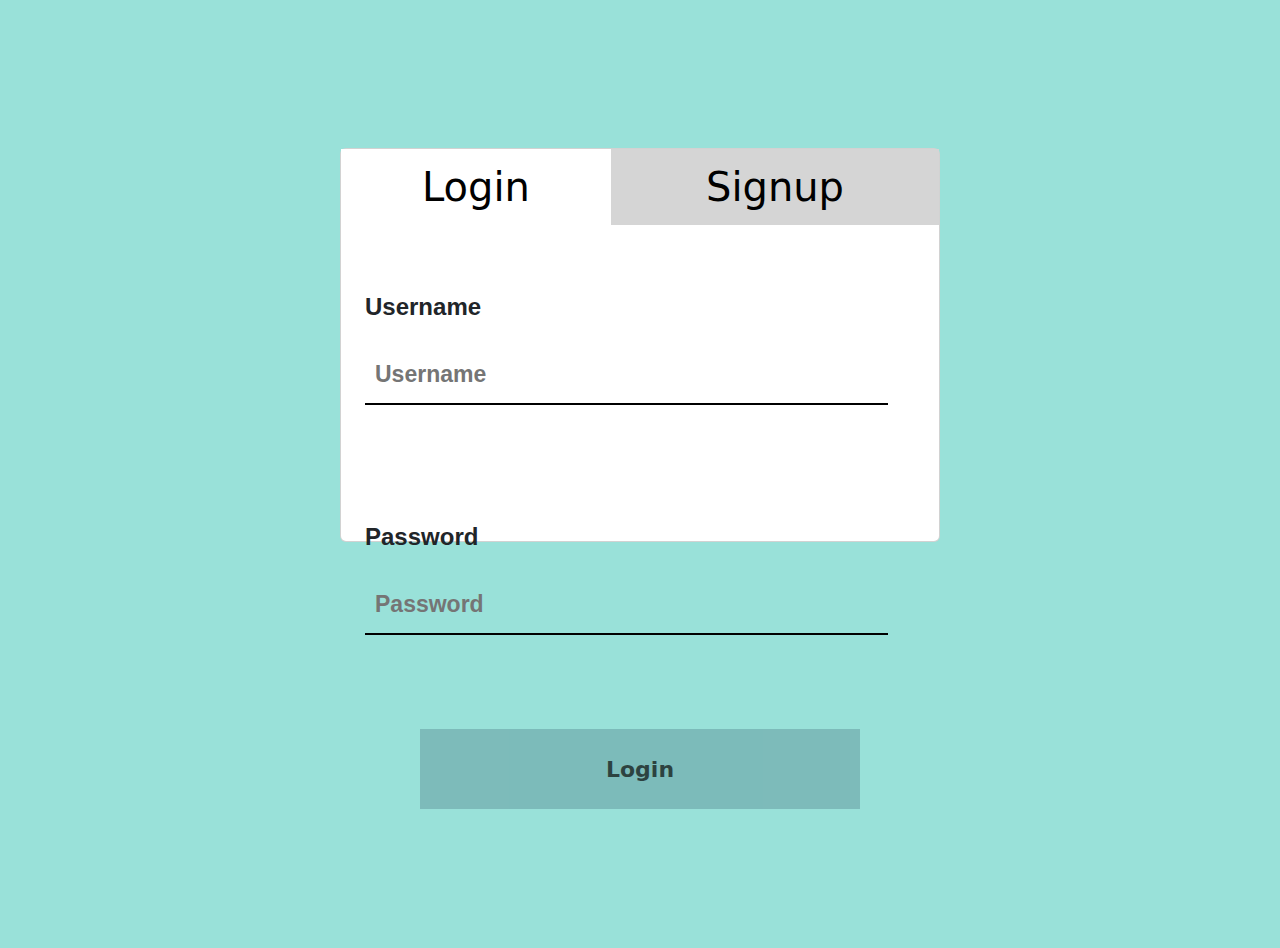
==== commit aca7ad22: "login edits" ====
--- a/index.html
+++ b/index.html
@@ -105,9 +105,9 @@
 
 
                     <label for="username">Username</label>
-                  	<input type="logintext" id="loginName" placeholder="MartyMcFly" /><br />
+                  	<input type="logintext" id="loginName" placeholder="Username" /><br />
                   	<label for="password">Password</label>
-                    <input type="password" id="loginPassword" placeholder="DeLorean1985"/><br />
+                    <input type="password" id="loginPassword" placeholder="Password"/><br />
                   	<button type="button" id="loginButton" class="loginbutton" onclick="doLogin();"> Login </button>
                   
                     <span id="loginResult"></span>
--- a/css/style.css
+++ b/css/style.css
@@ -101,10 +101,10 @@
 .loginbutton
 {
   width: 80%;
-  height: 65px;
+  height: 80px;
   border: none;
   margin-left: 10%;
-  margin-top: 90px !important;
+  margin-top: 70px !important;
   margin-bottom: 0%;
   background: #70abad;
   border-radius: 0px;
@@ -113,7 +113,7 @@
   font-weight: bold;
   cursor: pointer;
   outline: none;
-  opacity: 0.6;
+  opacity: 0.7;
   transition: 0.3s;
 }
 .contactbutton
@@ -290,7 +290,7 @@
   border: none;
   border-bottom: 2px solid black;
   display: block;
-  height: 50px;
+  height: 60px;
   width: 95%;
   background-color: transparent;
   padding: 0 10px;
@@ -305,7 +305,7 @@
   border: none;
   border-bottom: 2px solid black;
   display: block;
-  height: 50px;
+  height: 60px;
   width: 95%;
   background-color: transparent;
   padding: 0 10px;
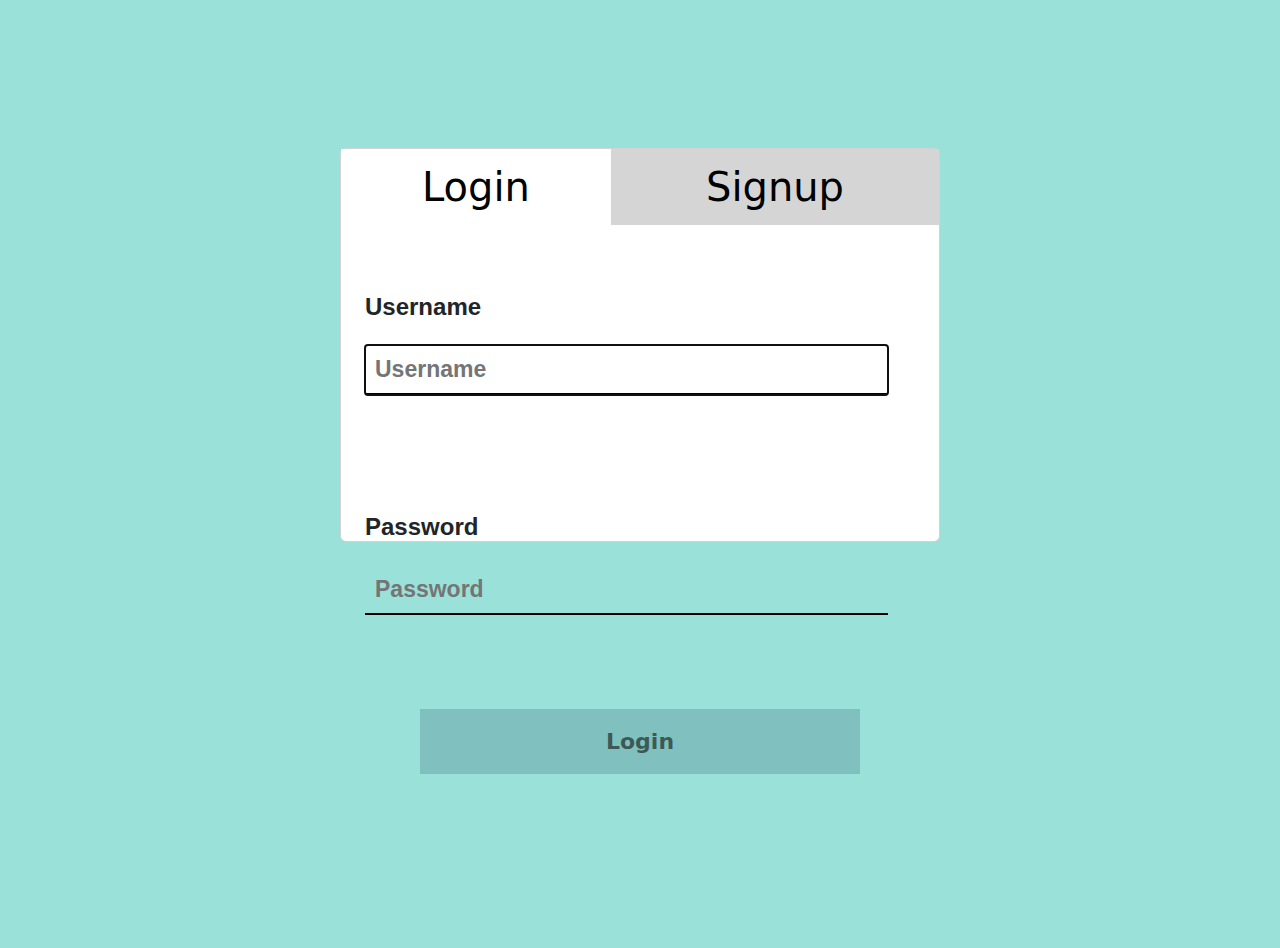
==== commit f3eeab96: "Minor Changes" ====
--- a/index.html
+++ b/index.html
@@ -2,8 +2,11 @@
 
 <html>
   <head>
+  
+    <link rel="shortcut icon" type="image/png" href="images/icons8-home-64.png"/>
     <title>Login</title>
     <script type="text/javascript" src="js/code.js"></script>
+    <script type="text/javascript" src="js/md5.js"></script>
     <!-- CSS only -->
     <link href="https://cdn.jsdelivr.net/npm/bootstrap@5.2.0-beta1/dist/css/bootstrap.min.css" rel="stylesheet" integrity="sha384-0evHe/X+R7YkIZDRvuzKMRqM+OrBnVFBL6DOitfPri4tjfHxaWutUpFmBp4vmVor" crossorigin="anonymous">
     <link href="css/style.css" rel="stylesheet">
@@ -109,7 +112,23 @@
                   	<label for="password">Password</label>
                     <input type="password" id="loginPassword" placeholder="Password"/><br />
                   	<button type="button" id="loginButton" class="loginbutton" onclick="doLogin();"> Login </button>
-                  
+                     
+                     <!-- Enter to login-->
+                     
+                     
+                     <script>
+                     
+                        window.onload = function() {
+                          document.getElementById("loginName").focus();
+                        }
+                        var input = document.getElementById("loginPassword");
+                        input.addEventListener("keypress", function(event) {
+                          if (event.key === "Enter") {
+                            event.preventDefault();
+                            document.getElementById("loginButton").click();
+                          }
+                        });
+                     </script>
                     <span id="loginResult"></span>
 
                   </div>
@@ -118,8 +137,7 @@
 
                 </div>
                 <div class="tab-pane fade" id="pills-profile" role="tabpanel" aria-labelledby="pills-profile-tab">
-                  
-
+  
                   <div class="form px-4">
 
                     <div class="modal-body mx-3">
@@ -146,13 +164,24 @@
                       <i class="fas fa-lock prefix grey-text"></i>
                       <label data-error="wrong" data-success="right" for="orangeForm-pass">Password</label>
                       <input type="password" id="registerPassword" placeholder="Password"/><br />
-      
-
-      </div>
-      <div class="modal-footer d-flex justify-content-center">
-        <button type="button" id="registerButton" class="buttons" onclick="register();"> Create Account </button>
-        <span id="registerResult"></span>
-                    
+                      
+
+                  </div>
+                  <div class="modal-footer d-flex justify-content-center">
+                    <button type="button" id="registerButton" class="buttons" onclick="register();"> Create Account </button>
+                    
+                    <!-- Enter to register-->
+                    <script>
+                        var input = document.getElementById("registerPassword");
+                        input.addEventListener("keypress", function(event) {
+                          if (event.key === "Enter") {
+                            event.preventDefault();
+                            document.getElementById("registerButton").click();
+                          }
+                        });
+                     </script>
+                    <span id="registerResult"></span>
+                                
 
                   </div>
 
@@ -175,4 +204,4 @@
 
 <script type='text/javascript' src="https://cdn.jsdelivr.net/npm/bootstrap@5.0.0-alpha1/dist/js/bootstrap.bundle.min.js"></script>
   </body>
-</html>+</html>
--- a/css/style.css
+++ b/css/style.css
@@ -14,12 +14,15 @@
 
 #title 
 {
-    font-size: 40px;
-    width: 100%;
-    margin: 1% 1%;
+
+    font-size: 60px;
+    height: 50px;
+    width: 40%;
+    margin-left: -400px;
+    margin-right: 170px;
     text-align: center;
     font-family: "Poppins", sans-serif;
-    color: #FFFFFF;
+    color: #99E1D9;
 }
 
 #contact-page a {
@@ -42,9 +45,10 @@
 
 #loggedInDiv
 {
+    height: 65px;
     font-size: 15px;
-    width: 16%;
-    margin-left: 80.5%;
+    width: 23%;
+    margin-left: 75.5%;
     padding: 0px;
 }
 
@@ -66,16 +70,14 @@
 #accessUIDiv
 {
   height: 800px;
-  width: 800px;
+  width: 1050px;
   background-color: rgba(255,255,255);
   position: absolute;
   transform: translate(-50%,-50%);
-  top: 40.6%;
+  top: 500px;
   left: 50%;
   border-radius: 0px;
   border: 2px solid rgba(255,255,255,0.1);
-  
-  padding: 50px 35px;
 }
 
 .buttons
@@ -101,7 +103,7 @@
 .loginbutton
 {
   width: 80%;
-  height: 80px;
+  height: 65px;
   border: none;
   margin-left: 10%;
   margin-top: 70px !important;
@@ -113,15 +115,33 @@
   font-weight: bold;
   cursor: pointer;
   outline: none;
-  opacity: 0.7;
+  opacity: 0.6;
   transition: 0.3s;
 }
+
+.demo
+{
+  width: 80%;
+  height: 65px;
+  border: none;
+  margin-left: 10%;
+  margin-top: 70px !important;
+  margin-bottom: 0%;
+  background: #70abad;
+  border-radius: 0px;
+  font-size: 22px;
+  color: #000000;
+  font-weight: bold;
+  cursor: pointer;
+  outline: none;
+  opacity: 0.6;
+  transition: 0.3s;
+}
 .contactbutton
 {
   margin-left: 45px;
-  margin-right: 60px;
-  margin-top: 18px;
-  width: 240px; 
+  margin-top: 20px;
+  width: 200px; 
   height: 50px;
   border: none;
   background: #70abad;
@@ -137,20 +157,69 @@
 {
     font-size: 20px;
     font-weight: bold;
-    width: 100%;
+ 
     margin: 1% 1%;
     text-align: left;
     font-family: "Poppins", sans-serif;
+    display: block;
+    float:left;
     color: #000000;
 }
 
+.column {
+  float: left;
+  width: 90%;
+}
+
+.column2 {
+  float: left;
+  width: 10%;
+}
+.editbutton {
+  margin-top: 5px;
+  margin-right: 10px;
+  margin-left: 0px;
+  width: 20px;
+  height: 11px;
+  border: none;
+  background: #FFFFFF;
+  place-content: end;
+  display: grid;
+  float:right;
+  }
+.deletebutton {
+  margin-top: 0px;
+  margin-right: 10px;
+  width: 20px;
+  height: 11px;
+  border: none;
+  background: #FFFFFF;
+  place-content: end;
+  display: grid;
+  float:right;
+  }
+
 #contactSearchResult
 {
-    font-size: 20px;
+    font-size: 16px;
     font-weight: bold;
     width: 100%;
-    margin: 1% 1%;
+    margin-left: 45px;
     text-align: left;
+    font-family: "Poppins", sans-serif;
+    border: black;
+    border-radius: 5px;
+    color: #000000;
+}
+
+
+#norecords
+{
+    font-size: 36px;
+    height: 50px;
+    width: 40%;
+    margin-left: 34%;
+    text-align: center;
     font-family: "Poppins", sans-serif;
     color: #000000;
 }
@@ -290,7 +359,7 @@
   border: none;
   border-bottom: 2px solid black;
   display: block;
-  height: 60px;
+  height: 50px;
   width: 95%;
   background-color: transparent;
   padding: 0 10px;
@@ -305,7 +374,7 @@
   border: none;
   border-bottom: 2px solid black;
   display: block;
-  height: 60px;
+  height: 50px;
   width: 95%;
   background-color: transparent;
   padding: 0 10px;
@@ -354,15 +423,17 @@
 #userName{
     display: inline-block;
     width: 80%;
-    margin-left: 10%;
-    text-align: center;
+    margin-top: 0px;
+    margin-left: -755px;
+    text-align: left;
 }
 
 #logoutButton{
-  width: 50%;
-  height: 30px;
+  width: 120px;
+  height: 35px;
   border: 1px solid;
-  margin-left: 26%;
+  margin-top: -75px;
+  margin-left: 105px;
   background: #000000;
   border-radius: 7px;
   font-size: 18px;
@@ -378,11 +449,6 @@
     margin-top: 2%;
     font-size: 0.75em;
     font-family: "Poppins", sans-serif;
-}
-
-#contactSearchResult{
-    font-family: "Poppins", sans-serif;
-    color: #9f00bf;
 }
 
 #contactAddResult{
@@ -402,7 +468,7 @@
   font-size: 17px;
   border: 1px solid grey;
   float: left;
-  width: 330px;
+  width: 650px;
   background: #f1f1f1;
 }
 
@@ -548,8 +614,6 @@
 }
 
 
-
-
 .form input:focus{
 
   box-shadow: none;
@@ -559,4 +623,40 @@
 .form button{
 
   margin-top: 20px;
-}+}
+
+.table_section{
+    display: none;
+    height: 569px;
+    overflow-y: auto;
+    overflow-x: hidden;
+}
+table{
+    width: auto;
+    table-layout: fixed;
+    min-width: 865px;
+    border-collapse: collapse;
+    margin-left: 10%;
+}
+thead th{
+    position: sticky;
+    top: 0;
+    background-color: white;
+    color: black;
+    font-size: 15px;
+    text-align: left;
+    margin-right: 0px;
+    margin-left: 0px;
+}
+
+
+th,td{
+
+    border-bottom: 1px solid white;
+    padding: 10px 20px;
+    font-size: 24px !important;
+    
+}
+#magicSpace{
+    margin-left: 0px !important;
+}
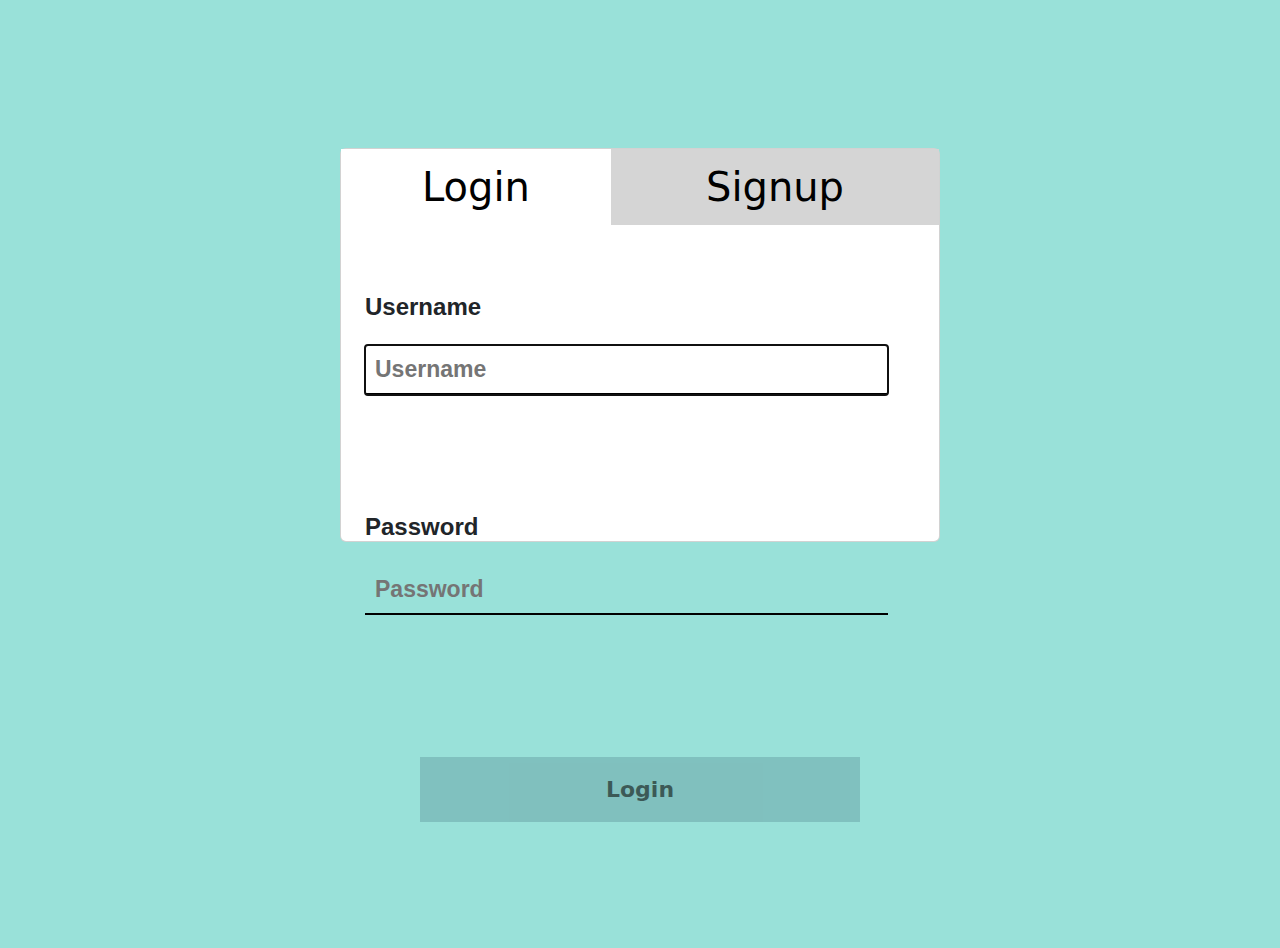
==== commit 313a9b94: "Button format changes" ====
--- a/index.html
+++ b/index.html
@@ -15,80 +15,8 @@
     <link href="https://cdn.jsdelivr.net/npm/bootstrap@5.0.0-alpha1/dist/css/bootstrap.min.css" rel="stylesheet">
   </head>
   <body>
-  
-  
-  <!--
-  
-  
-<div id="buttonDiv">
-  <button type="button" id="loginButton" class="button2" onclick="showDiv2()"> Login </button>
-  <button type="button" id="registerButton" class="button3" onclick="showDiv()"> Create Account </button>
-</div>  
-  
-<div id="loginDiv">
-	<span id="inner-title">Login</span>
-  <label for="username">Username</label>
-	<input type="text" id="loginName" placeholder="MartyMcFly" /><br />
-	<label for="password">Password</label>
-  <input type="password" id="loginPassword" placeholder="DeLorean1985"/><br />
-	<button type="button" id="loginButton" class="buttons" onclick="doLogin();"> Login </button>
-
-  <span id="loginResult"></span>
-</div>
-
-
-
-<div class="modal fade" id="modalRegisterForm" tabindex="-1" role="dialog" aria-labelledby="myModalLabel"
-  aria-hidden="true" style="display:none;">
-  <div class="modal-dialog" role="document">
-    <div class="modal-content">
-      <div class="modal-header text-center">
-        <span id="inner-title">Sign Up</span>
-      </div>
-        
-        
-        <div class="modal-body mx-3">
-        <div class="md-form mb-5">
-          <i class="fas fa-user prefix grey-text"></i>
-          <label data-error="wrong" data-success="right" for="orangeForm-name">First Name</label>
-          <input type="text" id="firstName" placeholder="First Name" /><br />
-        </div>
-        
-        <div class="modal-body mx-3"> 
-        <div class="md-form mb-5">
-          <i class="fas fa-user prefix grey-text"></i>
-          <label data-error="wrong" data-success="right" for="orangeForm-name">Last Name</label>
-          <input type="text" id="lastName" placeholder="Last Name" /><br />
-        </div>
-      
-       <div class="modal-body mx-3">
-        <div class="md-form mb-5">
-          <i class="fas fa-user prefix grey-text"></i>
-          <label data-error="wrong" data-success="right" for="orangeForm-name">Username</label>
-          <input type="text" id="registerName" placeholder="Username" /><br />
-        </div>
-        
-
-        <div class="md-form mb-4">
-          <i class="fas fa-lock prefix grey-text"></i>
-          <label data-error="wrong" data-success="right" for="orangeForm-pass">Password</label>
-          <input type="password" id="registerPassword" placeholder="Password"/><br />
-        </div>
-
-      </div>
-      <div class="modal-footer d-flex justify-content-center">
-        <button type="button" id="registerButton" class="buttons" onclick="register();"> Create Account </button>
-        <span id="registerResult"></span>
-      </div>
-    </div>
-  </div>
-</div>
-
-
--->
 
 <div class="d-flex justify-content-center align-items-center mt-5">
-
 
         <div class="card">
 
@@ -111,13 +39,11 @@
                   	<input type="logintext" id="loginName" placeholder="Username" /><br />
                   	<label for="password">Password</label>
                     <input type="password" id="loginPassword" placeholder="Password"/><br />
+                    <span id="loginResult"></span>
                   	<button type="button" id="loginButton" class="loginbutton" onclick="doLogin();"> Login </button>
                      
-                     <!-- Enter to login-->
-                     
-                     
+                     <!-- Enter to login--> 
                      <script>
-                     
                         window.onload = function() {
                           document.getElementById("loginName").focus();
                         }
@@ -129,11 +55,7 @@
                           }
                         });
                      </script>
-                    <span id="loginResult"></span>
-
                   </div>
-
-
 
                 </div>
                 <div class="tab-pane fade" id="pills-profile" role="tabpanel" aria-labelledby="pills-profile-tab">
@@ -164,7 +86,7 @@
                       <i class="fas fa-lock prefix grey-text"></i>
                       <label data-error="wrong" data-success="right" for="orangeForm-pass">Password</label>
                       <input type="password" id="registerPassword" placeholder="Password"/><br />
-                      
+                      <span id="registerResult"></span>
 
                   </div>
                   <div class="modal-footer d-flex justify-content-center">
@@ -180,7 +102,7 @@
                           }
                         });
                      </script>
-                    <span id="registerResult"></span>
+                    
                                 
 
                   </div>
--- a/css/style.css
+++ b/css/style.css
@@ -106,7 +106,7 @@
   height: 65px;
   border: none;
   margin-left: 10%;
-  margin-top: 70px !important;
+  margin-top: 40px !important;
   margin-bottom: 0%;
   background: #70abad;
   border-radius: 0px;
@@ -411,7 +411,8 @@
 
 #loginResult{
     display: inline-block;
-    font-size: 0.8em;
+    font-size: 1.2em;
+    height: 60px;
     width: 90%;
     text-align: center;
     margin-left: 5%;
@@ -420,6 +421,17 @@
     color: #95060a;
 }
 
+#registerResult{
+    display: inline-block;
+    font-size: 1.2em;
+    /*height: 60px;*/
+    width: 90%;
+    text-align: center;
+    margin-left: 5%;
+    margin-bottom: 2%;
+    font-family: "Poppins", sans-serif;
+    color: #95060a;
+}
 #userName{
     display: inline-block;
     width: 80%;
@@ -528,12 +540,10 @@
 	cursor: pointer;
 }
 
-
-
 .card{
  
   width: 600px;
-  height: 730px;
+  height: 700px;
   border:none;
   margin: 0 auto; /* Added */
   float: none; /* Added */
@@ -541,9 +551,6 @@
   position: absolute;
 }
 
-
-
-
 .btr{
 
   border-top-right-radius: 5px !important;
@@ -606,7 +613,12 @@
     border-top: 0px solid #ffffff !important;
     
  }  
+   
+.modal-body {
     
+   padding: 0rem !important;
+    
+ }   
 .form{
 
   padding: 10px;
@@ -649,9 +661,7 @@
     margin-left: 0px;
 }
 
-
 th,td{
-
     border-bottom: 1px solid white;
     padding: 10px 20px;
     font-size: 24px !important;
